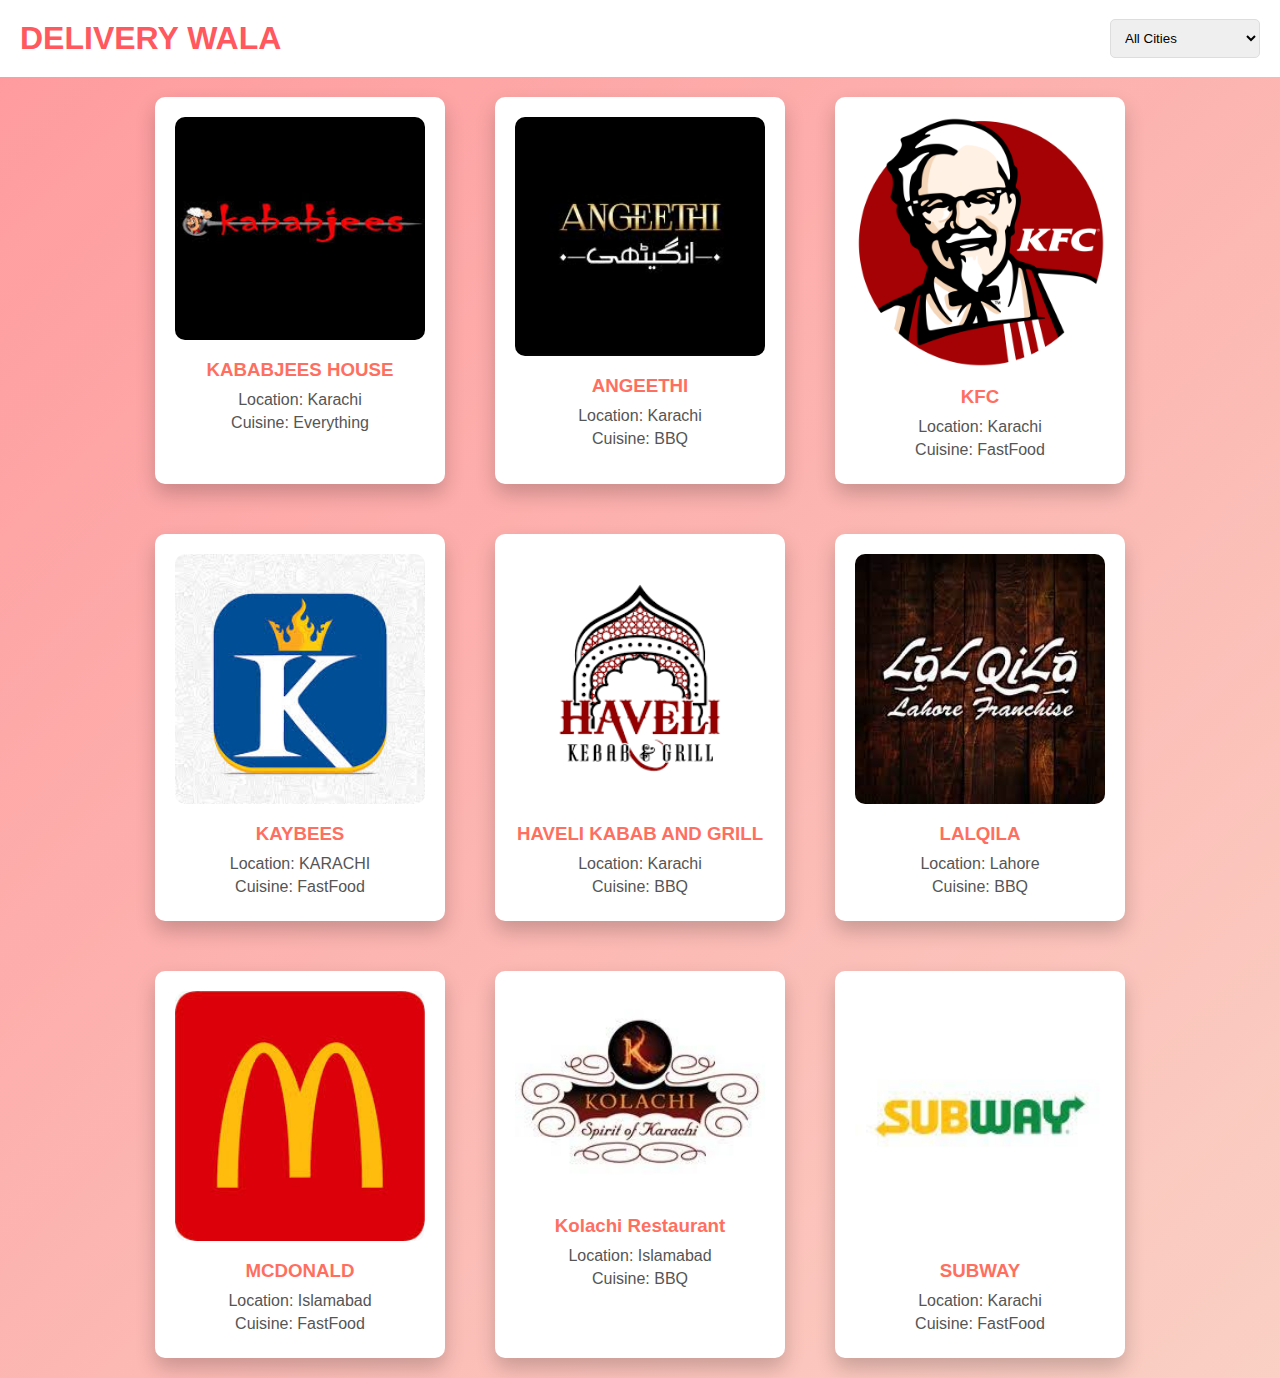
==== index.html @ 5d2d8802 "." ====
<!DOCTYPE html>
<html lang="en">
<head>
    <meta charset="UTF-8">
    <meta name="viewport" content="width=device-width, initial-scale=1.0">
    <title>Restaurants</title>
    <link rel="stylesheet" href="styles.css">
</head>
<body>
    <nav>
        <h1>DELIVERY WALA</h1>
        <div class="dropdown">
            <select id="cityDropdown" onchange="filterRestaurantsByCity()">
                <option value="all">All Cities</option>
                <option value="Karachi">Karachi</option>
                <option value="Lahore">Lahore</option>
                <option value="Islamabad">Islamabad</option>
            </select>
        </div>
    </nav>
    <div class="restaurant-container" id="restaurantContainer">
        <div class="restaurant-card" data-city="Karachi">
            <img src="images/images.jpeg" alt="Restaurant Image">
            <h3>KABABJEES HOUSE</h3>
            <p>Location: Karachi</p>
            <p>Cuisine: Everything</p>
        </div>
        <div class="restaurant-card" data-city="Karachi">
            <img src="images/images (1).jpeg" alt="Restaurant Image">
            <h3>ANGEETHI</h3>
            <p>Location: Karachi</p>
            <p>Cuisine: BBQ</p>
        </div>
        <div class="restaurant-card" data-city="Karachi">
            <img src="images/KFC_logo.svg.png" alt="Restaurant Image">
            <h3>KFC</h3>
            <p>Location: Karachi</p>
            <p>Cuisine: FastFood</p>
        </div>
        <div class="restaurant-card" data-city="Karachi">
            <img src="images/images (2).jpeg" alt="Restaurant Image">
            <h3>KAYBEES</h3>
            <p>Location: KARACHI</p>
            <p>Cuisine: FastFood</p>
        </div>
        <div class="restaurant-card" data-city="Karachi">
            <img src="images/images.png" alt="Restaurant Image">
            <h3>HAVELI KABAB AND GRILL</h3>
            <p>Location: Karachi</p>
            <p>Cuisine: BBQ</p>
        </div>
        <div class="restaurant-card" data-city="Lahore">
            <img src="images/images (3).jpeg" alt="Restaurant Image">
            <h3>LALQILA</h3>
            <p>Location: Lahore</p>
            <p>Cuisine: BBQ</p>
        </div>
        <div class="restaurant-card" data-city="Islamabad">
            <img src="images/images (4).jpeg" alt="Restaurant Image">
            <h3>MCDONALD</h3>
            <p>Location: Islamabad</p>
            <p>Cuisine: FastFood</p>
        </div>
        <div class="restaurant-card" data-city="Islamabad">
            <img src="images/images (5).jpeg" alt="Restaurant Image">
            <h3>Kolachi Restaurant</h3>
            <p>Location: Islamabad</p>
            <p>Cuisine: BBQ</p>
        </div>
        <div class="restaurant-card" data-city="\\Karachi">
            <img src="images/images (6).jpeg" alt="Restaurant Image">
            <h3>SUBWAY</h3>
            <p>Location: Karachi</p>
            <p>Cuisine: FastFood</p>
        </div>
    </div>
    <script src="script.js"></script>
</body>
</html>
---- styles.css ----
body {
    font-family: 'Segoe UI', Tahoma, Geneva, Verdana, sans-serif;
    background: linear-gradient(135deg, #ff9a9e 0%, #fad0c4 100%);
    display: flex;
    flex-direction: column;
    align-items: center;
    margin: 0;
}

nav {
    width: 100%;
    background-color: #ffffff;
    padding: 0px;
    display: flex;
    justify-content: space-between;
    align-items: center;
}

nav h1 {
    color: #ff595f;
    margin: 20px;
}

.dropdown select {
    padding: 10px;
    border-radius: 5px;
    border: 1px solid #ddd;
    margin-right: 20px;
    width: 150px;
}

.restaurant-container {
    display: flex;
    flex-wrap: wrap;
    justify-content: center;
    gap: 50px;
    padding: 20px;
}

.restaurant-card {
    background-color: #fff;
    border-radius: 10px;
    box-shadow: 0 10px 20px rgba(0, 0, 0, 0.2);
    width: 250px;
    text-align: center;
    padding: 20px;
    transition: transform 0.3s ease;
}

.restaurant-card img {
    width: 100%;
    border-radius: 10px;
}

.restaurant-card h3 {
    margin: 15px 0 10px;
    color: #ff6f61;
}

.restaurant-card p {
    margin: 5px 0;
    color: #555;
}

.restaurant-card:hover {
    transform: translateY(-10px);
}
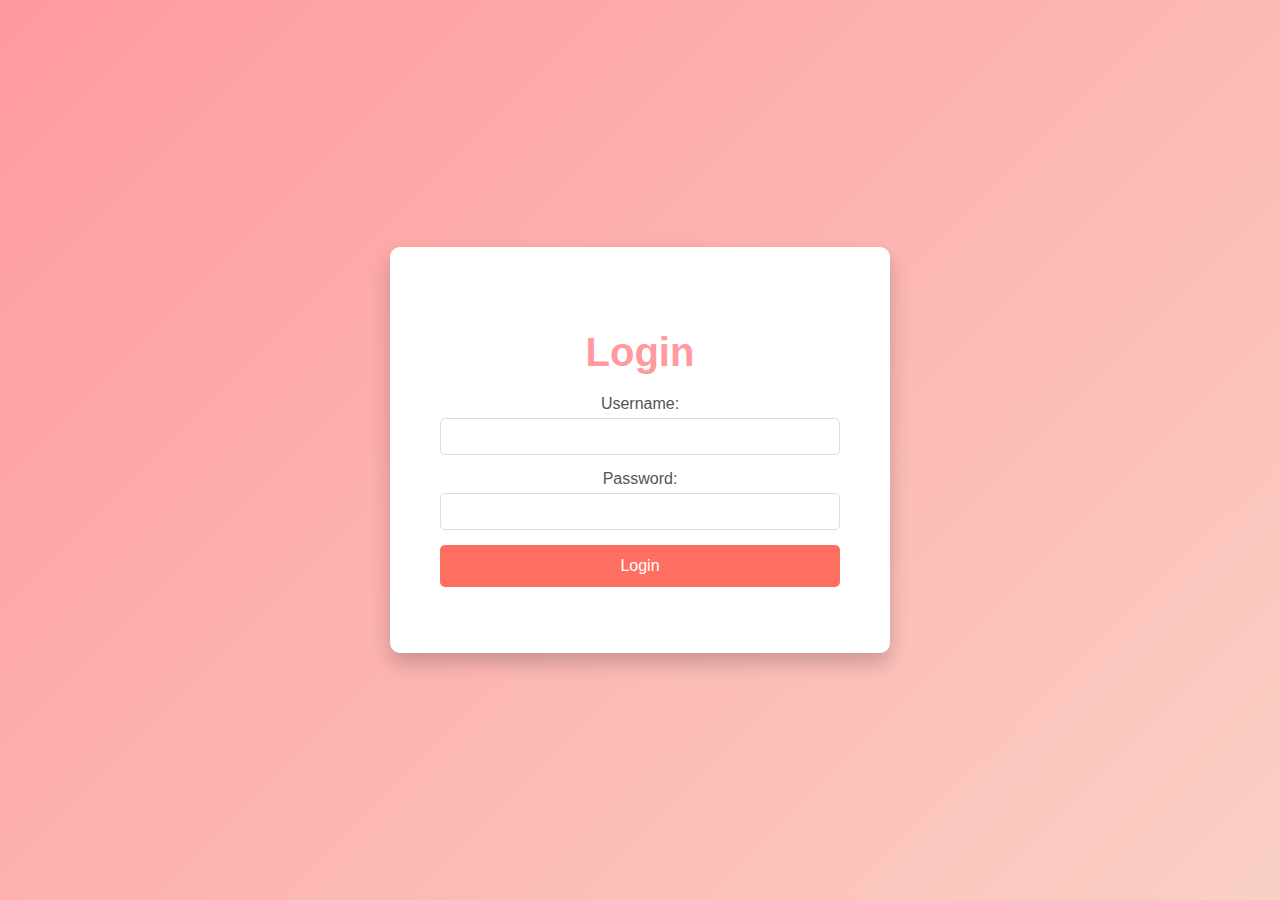
==== commit a5ec52e5: "update" ====
--- a/index.html
+++ b/index.html
@@ -3,77 +3,21 @@
 <head>
     <meta charset="UTF-8">
     <meta name="viewport" content="width=device-width, initial-scale=1.0">
-    <title>Restaurants</title>
-    <link rel="stylesheet" href="styles.css">
+    <title>Login</title>
+    <link rel="stylesheet" href="login.css">
 </head>
 <body>
-    <nav>
-        <h1>DELIVERY WALA</h1>
-        <div class="dropdown">
-            <select id="cityDropdown" onchange="filterRestaurantsByCity()">
-                <option value="all">All Cities</option>
-                <option value="Karachi">Karachi</option>
-                <option value="Lahore">Lahore</option>
-                <option value="Islamabad">Islamabad</option>
-            </select>
-        </div>
-    </nav>
-    <div class="restaurant-container" id="restaurantContainer">
-        <div class="restaurant-card" data-city="Karachi">
-            <img src="images/images.jpeg" alt="Restaurant Image">
-            <h3>KABABJEES HOUSE</h3>
-            <p>Location: Karachi</p>
-            <p>Cuisine: Everything</p>
-        </div>
-        <div class="restaurant-card" data-city="Karachi">
-            <img src="images/images (1).jpeg" alt="Restaurant Image">
-            <h3>ANGEETHI</h3>
-            <p>Location: Karachi</p>
-            <p>Cuisine: BBQ</p>
-        </div>
-        <div class="restaurant-card" data-city="Karachi">
-            <img src="images/KFC_logo.svg.png" alt="Restaurant Image">
-            <h3>KFC</h3>
-            <p>Location: Karachi</p>
-            <p>Cuisine: FastFood</p>
-        </div>
-        <div class="restaurant-card" data-city="Karachi">
-            <img src="images/images (2).jpeg" alt="Restaurant Image">
-            <h3>KAYBEES</h3>
-            <p>Location: KARACHI</p>
-            <p>Cuisine: FastFood</p>
-        </div>
-        <div class="restaurant-card" data-city="Karachi">
-            <img src="images/images.png" alt="Restaurant Image">
-            <h3>HAVELI KABAB AND GRILL</h3>
-            <p>Location: Karachi</p>
-            <p>Cuisine: BBQ</p>
-        </div>
-        <div class="restaurant-card" data-city="Lahore">
-            <img src="images/images (3).jpeg" alt="Restaurant Image">
-            <h3>LALQILA</h3>
-            <p>Location: Lahore</p>
-            <p>Cuisine: BBQ</p>
-        </div>
-        <div class="restaurant-card" data-city="Islamabad">
-            <img src="images/images (4).jpeg" alt="Restaurant Image">
-            <h3>MCDONALD</h3>
-            <p>Location: Islamabad</p>
-            <p>Cuisine: FastFood</p>
-        </div>
-        <div class="restaurant-card" data-city="Islamabad">
-            <img src="images/images (5).jpeg" alt="Restaurant Image">
-            <h3>Kolachi Restaurant</h3>
-            <p>Location: Islamabad</p>
-            <p>Cuisine: BBQ</p>
-        </div>
-        <div class="restaurant-card" data-city="\\Karachi">
-            <img src="images/images (6).jpeg" alt="Restaurant Image">
-            <h3>SUBWAY</h3>
-            <p>Location: Karachi</p>
-            <p>Cuisine: FastFood</p>
-        </div>
+    <div class="login-container">
+        <h2>Login</h2>
+        <form id="loginForm">
+            <label for="username">Username:</label>
+            <input type="text" id="username" name="username" required>
+            <label for="password">Password:</label>
+            <input type="password" id="password" name="password" required>
+            <button type="submit">Login</button>
+        </form>
+        <p id="error-message"></p>
     </div>
-    <script src="script.js"></script>
+    <script src="login.js"></script>
 </body>
 </html>--- a/login.css
+++ b/login.css
@@ -0,0 +1,93 @@
+body {
+    font-family: 'Segoe UI', Tahoma, Geneva, Verdana, sans-serif;
+    display: flex;
+    justify-content: center;
+    align-items: center;
+    height: 100vh;
+    background: linear-gradient(135deg, #ff9a9e 0%, #fad0c4 100%);
+    margin: 0;
+}
+
+.login-container {
+    background-color: #fff;
+    padding: 50px;
+    border-radius: 10px;
+    box-shadow: 0 10px 20px rgba(0, 0, 0, 0.2);
+    width: 400px;
+    text-align: center;
+}
+
+h2 {
+    margin-bottom: 20px;
+    color: #ff9a9e;
+    font-size: 40px;
+}
+
+label {
+    display: block;
+    margin-bottom: 5px;
+    color: #555;
+}
+
+input {
+    width: 100%;
+    padding: 10px;
+    margin-bottom: 15px;
+    border: 1px solid #ddd;
+    border-radius: 5px;
+    box-sizing: border-box;
+}
+
+button {
+    width: 100%;
+    padding: 12px;
+    background-color: #ff6f61;
+    color: #fff;
+    border: none;
+    border-radius: 5px;
+    cursor: pointer;
+    font-size: 16px;
+    transition: background-color 0.3s ease;
+}
+
+button:hover {
+    background-color: #e55b50;
+}
+
+#error-message {
+    color: red;
+    margin-top: 10px;
+}
+
+/* Media Queries for Responsiveness */
+@media (max-width: 768px) {
+    .login-container {
+        width: 90%;
+        padding: 30px;
+    }
+
+    h2 {
+        font-size: 30px;
+    }
+
+    button {
+        padding: 10px;
+        font-size: 14px;
+    }
+}
+
+@media (max-width: 480px) {
+    .login-container {
+        width: 100%;
+        padding: 20px;
+    }
+
+    h2 {
+        font-size: 24px;
+    }
+
+    button {
+        padding: 8px;
+        font-size: 12px;
+    }
+}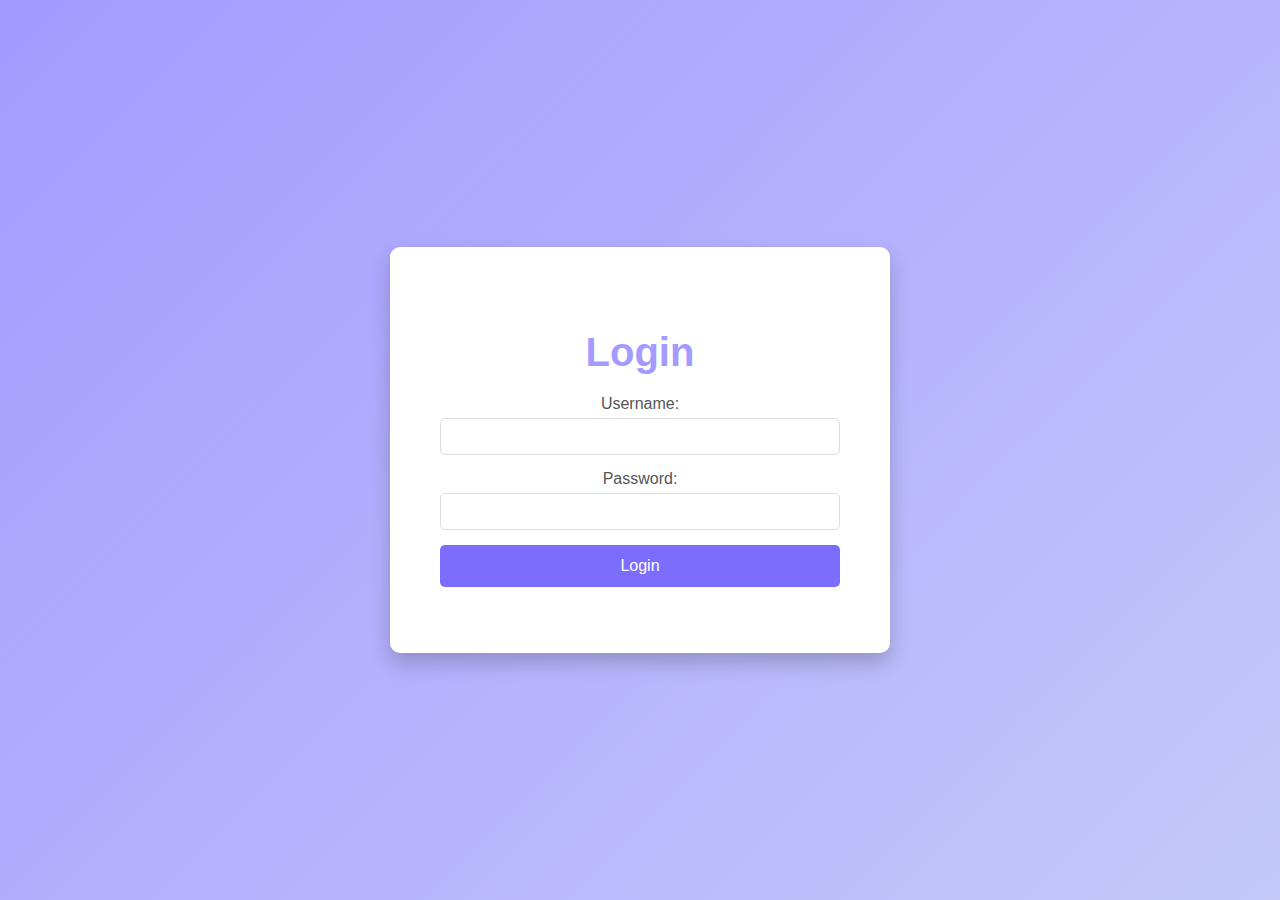
==== commit e4f7fe9d: "update" ====
--- a/index.html
+++ b/index.html
@@ -5,6 +5,7 @@
     <meta name="viewport" content="width=device-width, initial-scale=1.0">
     <title>Login</title>
     <link rel="stylesheet" href="login.css">
+    <link rel="shortcut icon" href="images/food-delivery-symbol-logo-png_seeklogo-486549.png" type="image/x-icon">
 </head>
 <body>
     <div class="login-container">
--- a/login.css
+++ b/login.css
@@ -4,7 +4,7 @@
     justify-content: center;
     align-items: center;
     height: 100vh;
-    background: linear-gradient(135deg, #ff9a9e 0%, #fad0c4 100%);
+    background: linear-gradient(135deg, #a49aff 0%, #c4c9fa 100%);
     margin: 0;
 }
 
@@ -19,7 +19,7 @@
 
 h2 {
     margin-bottom: 20px;
-    color: #ff9a9e;
+    color: #a49aff;
     font-size: 40px;
 }
 
@@ -41,7 +41,7 @@
 button {
     width: 100%;
     padding: 12px;
-    background-color: #ff6f61;
+    background-color: #7c6dff;
     color: #fff;
     border: none;
     border-radius: 5px;
